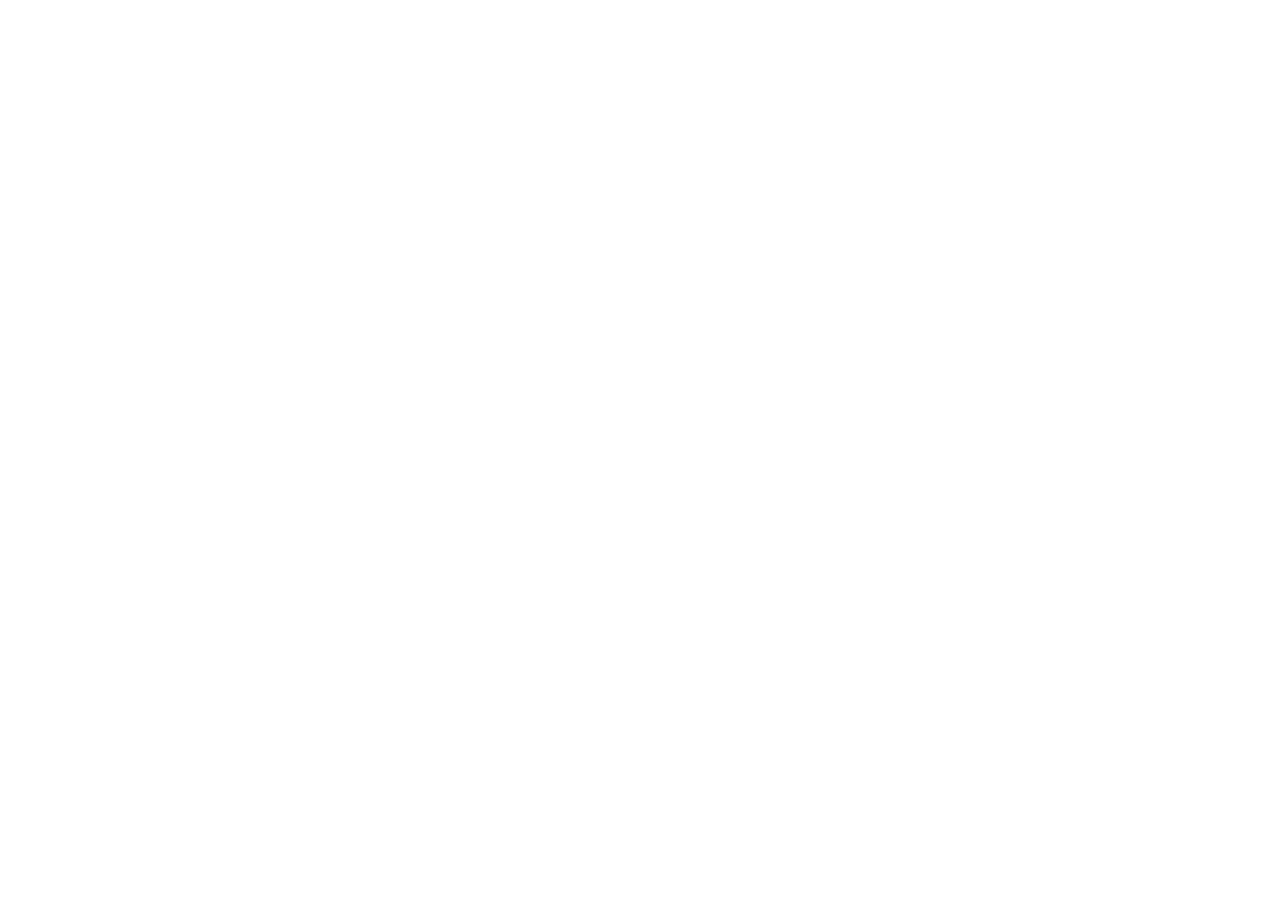
==== agenda/index.html @ 1144c00d "Route booking through brendaflores.co/agenda Adds a redirect page so the scheduler link shared in si" ====
<!doctype html>
<html lang="es">
  <head>
    <meta charset="utf-8" />
    <meta name="viewport" content="width=device-width, initial-scale=1" />
    <title>Agendar una llamada | Brenda Flores</title>

    <!-- ════════════════════════════════════════════════════════════
         AQUI SE CAMBIA EL DESTINO
         Esta pagina existe para que brendaflores.co/agenda sea la
         unica liga que repartas. Si algun dia dejas Calendly, cambia
         la URL en las TRES lineas marcadas abajo y todo lo que ya
         entregaste (firma, WhatsApp, LinkedIn, sitio) sigue sirviendo.
         ════════════════════════════════════════════════════════════ -->

    <!-- destino 1 de 3 -->
    <meta
      http-equiv="refresh"
      content="0; url=https://calendly.com/brenda-brendaflores/20min"
    />
    <meta name="robots" content="noindex, follow" />

    <style>
      :root {
        --ink: #0f0f1a;
        --muted: #6b7280;
        --accent: #4f46e5;
        --paper: #ffffff;
      }
      * {
        box-sizing: border-box;
      }
      body {
        margin: 0;
        min-height: 100vh;
        display: flex;
        align-items: center;
        justify-content: center;
        background: var(--paper);
        color: var(--ink);
        font-family: system-ui, -apple-system, "Segoe UI", sans-serif;
        text-align: center;
        padding: 24px;
        line-height: 1.6;
      }
      .box {
        max-width: 34rem;
      }
      h1 {
        font-size: 1.35rem;
        font-weight: 700;
        letter-spacing: -0.01em;
        margin: 0 0 10px;
      }
      p {
        color: var(--muted);
        margin: 0 0 24px;
        font-size: 0.97rem;
      }
      a.btn {
        display: inline-block;
        background: var(--ink);
        color: #fff;
        text-decoration: none;
        font-weight: 600;
        font-size: 0.95rem;
        padding: 14px 28px;
        border-radius: 999px;
        transition: background 0.2s;
      }
      a.btn:hover,
      a.btn:focus-visible {
        background: var(--accent);
      }
      .back {
        display: block;
        margin-top: 22px;
        color: var(--muted);
        font-size: 0.87rem;
      }
      :focus-visible {
        outline: 2px solid var(--accent);
        outline-offset: 3px;
        border-radius: 3px;
      }
    </style>
  </head>

  <body>
    <div class="box">
      <h1>Te estoy llevando al calendario</h1>
      <p>
        Si no pasa nada en un segundo, usa el botón. Son veinte minutos y te
        llamo yo al número que dejes.
      </p>
      <!-- destino 2 de 3 -->
      <a class="btn" href="https://calendly.com/brenda-brendaflores/20min"
        >Abrir el calendario</a
      >
      <a class="back" href="/">Volver a brendaflores.co</a>
    </div>

    <script>
      // destino 3 de 3
      window.location.replace("https://calendly.com/brenda-brendaflores/20min");
    </script>
  </body>
</html>
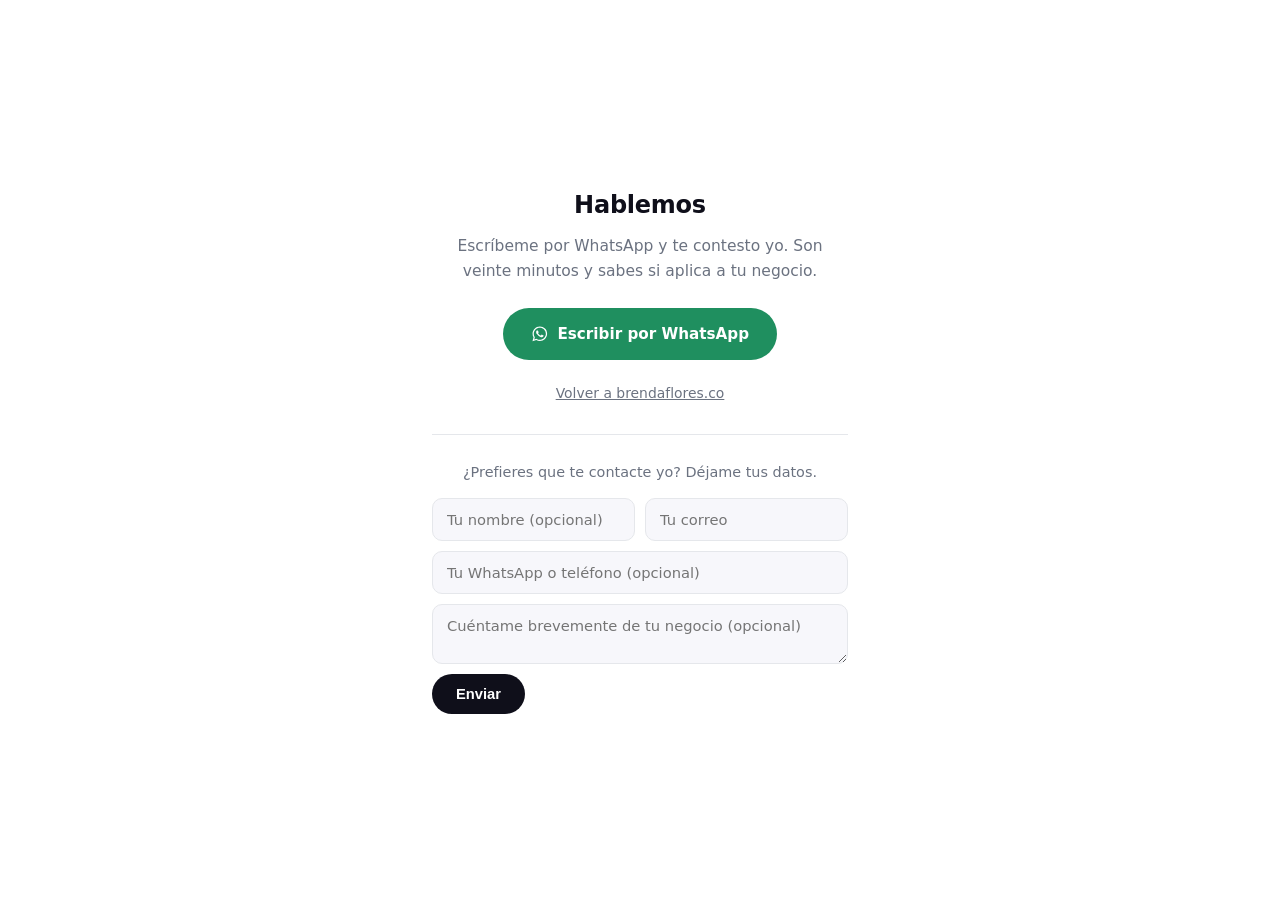
==== commit 8885592e: "Agregar SEO basico, WhatsApp como CTA principal y formulario de contacto Cierra el hueco de captura " ====
--- a/agenda/index.html
+++ b/agenda/index.html
@@ -3,29 +3,50 @@
   <head>
     <meta charset="utf-8" />
     <meta name="viewport" content="width=device-width, initial-scale=1" />
-    <title>Agendar una llamada | Brenda Flores</title>
-
-    <!-- ════════════════════════════════════════════════════════════
-         AQUI SE CAMBIA EL DESTINO
-         Esta pagina existe para que brendaflores.co/agenda sea la
-         unica liga que repartas. Si algun dia dejas Calendly, cambia
-         la URL en las TRES lineas marcadas abajo y todo lo que ya
-         entregaste (firma, WhatsApp, LinkedIn, sitio) sigue sirviendo.
-         ════════════════════════════════════════════════════════════ -->
-
-    <!-- destino 1 de 3 -->
+    <title>Hablemos | Brenda Flores</title>
     <meta
-      http-equiv="refresh"
-      content="0; url=https://calendly.com/brenda-brendaflores/20min"
+      name="description"
+      content="Escríbeme por WhatsApp o déjame tus datos y te contacto yo."
     />
     <meta name="robots" content="noindex, follow" />
+    <link rel="canonical" href="https://brendaflores.co/agenda" />
+    <link rel="icon" href="/favicon.svg" type="image/svg+xml" />
+
+    <!-- noindex no afecta esto: cuando alguien pega esta liga en WhatsApp
+         o LinkedIn, la vista previa la genera el og: de ESTA pagina, no
+         un buscador. Por eso lleva Open Graph aunque no se indexe. -->
+    <meta property="og:type" content="website" />
+    <meta property="og:title" content="Hablemos | Brenda Flores" />
+    <meta
+      property="og:description"
+      content="Escríbeme por WhatsApp o déjame tus datos y te contacto yo."
+    />
+    <meta property="og:url" content="https://brendaflores.co/agenda" />
+    <meta property="og:image" content="https://brendaflores.co/images/og-image.jpg" />
+    <meta property="og:locale" content="es_MX" />
+    <meta name="twitter:card" content="summary_large_image" />
+    <meta name="twitter:title" content="Hablemos | Brenda Flores" />
+    <meta
+      name="twitter:description"
+      content="Escríbeme por WhatsApp o déjame tus datos y te contacto yo."
+    />
+    <meta name="twitter:image" content="https://brendaflores.co/images/og-image.jpg" />
+
+    <!-- Analitica: los IDs de GA4 y Clarity se cambian en /analytics.js.
+         Aqui importa mas que en las otras paginas, porque esta es la liga
+         que repartes en la firma y en LinkedIn: es el unico sitio donde se
+         ve a la gente que llega sin haber pasado por el portafolio. -->
+    <script src="/analytics.js"></script>
 
     <style>
       :root {
         --ink: #0f0f1a;
         --muted: #6b7280;
         --accent: #4f46e5;
+        --wa: #1f8f5f;
         --paper: #ffffff;
+        --paper-2: #f7f7fb;
+        --border: #e5e7eb;
       }
       * {
         box-sizing: border-box;
@@ -44,10 +65,10 @@
         line-height: 1.6;
       }
       .box {
-        max-width: 34rem;
+        max-width: 26rem;
       }
       h1 {
-        font-size: 1.35rem;
+        font-size: 1.5rem;
         font-weight: 700;
         letter-spacing: -0.01em;
         margin: 0 0 10px;
@@ -58,8 +79,10 @@
         font-size: 0.97rem;
       }
       a.btn {
-        display: inline-block;
-        background: var(--ink);
+        display: inline-flex;
+        align-items: center;
+        gap: 9px;
+        background: var(--wa);
         color: #fff;
         text-decoration: none;
         font-weight: 600;
@@ -70,7 +93,12 @@
       }
       a.btn:hover,
       a.btn:focus-visible {
-        background: var(--accent);
+        background: #167a4f;
+      }
+      a.btn svg {
+        width: 1.1rem;
+        height: 1.1rem;
+        flex-shrink: 0;
       }
       .back {
         display: block;
@@ -83,26 +111,223 @@
         outline-offset: 3px;
         border-radius: 3px;
       }
+
+      /* ---------- lead form ---------- */
+      .lead-form-wrap {
+        margin-top: 30px;
+        padding-top: 26px;
+        border-top: 1px solid var(--border);
+        text-align: left;
+      }
+      .lead-form-wrap .lede {
+        font-size: 0.9rem;
+        text-align: center;
+        margin-bottom: 14px;
+      }
+      .lead-form {
+        display: flex;
+        flex-wrap: wrap;
+        align-items: flex-start;
+        gap: 10px;
+      }
+      .lead-form[hidden] {
+        display: none;
+      }
+      .lead-form .field {
+        flex: 1 1 180px;
+        min-width: 0;
+        display: flex;
+        flex-direction: column;
+        gap: 5px;
+      }
+      .lead-form input,
+      .lead-form textarea {
+        width: 100%;
+        background: var(--paper-2);
+        border: 1px solid var(--border);
+        color: var(--ink);
+        border-radius: 10px;
+        padding: 12px 14px;
+        font-family: inherit;
+        font-size: 0.92rem;
+        resize: vertical;
+      }
+      .lead-form textarea {
+        flex-basis: 100%;
+        min-height: 3rem;
+      }
+      .lead-form input:focus-visible,
+      .lead-form textarea:focus-visible {
+        outline: 2px solid var(--accent);
+        outline-offset: 2px;
+      }
+      .lead-form input.invalid {
+        border-color: #d1483f;
+      }
+      .lead-form .field-error {
+        font-size: 0.8rem;
+        color: #c2453c;
+        display: none;
+      }
+      .lead-form .field-error.show {
+        display: block;
+      }
+      .lead-form button[type="submit"] {
+        flex: none;
+        background: var(--ink);
+        color: #fff;
+        border: none;
+        border-radius: 999px;
+        padding: 12px 24px;
+        font-weight: 600;
+        font-size: 0.92rem;
+        cursor: pointer;
+        transition: background 0.2s;
+      }
+      .lead-form button[type="submit"]:hover {
+        background: var(--accent);
+      }
+      .lead-form-msg {
+        margin-top: 12px;
+        font-size: 0.88rem;
+        text-align: center;
+      }
     </style>
   </head>
 
   <body>
     <div class="box">
-      <h1>Te estoy llevando al calendario</h1>
+      <h1>Hablemos</h1>
       <p>
-        Si no pasa nada en un segundo, usa el botón. Son veinte minutos y te
-        llamo yo al número que dejes.
+        Escríbeme por WhatsApp y te contesto yo. Son veinte minutos y sabes
+        si aplica a tu negocio.
       </p>
-      <!-- destino 2 de 3 -->
-      <a class="btn" href="https://calendly.com/brenda-brendaflores/20min"
-        >Abrir el calendario</a
-      >
+      <a class="btn" id="wa-link" href="#" target="_blank" rel="noopener">
+        <svg viewBox="0 0 24 24" fill="currentColor" aria-hidden="true">
+          <path d="M12.04 2C6.58 2 2.13 6.45 2.13 11.91c0 1.75.46 3.46 1.32 4.96L2 22l5.25-1.38a9.9 9.9 0 0 0 4.79 1.22h.01c5.46 0 9.91-4.45 9.91-9.91 0-2.65-1.03-5.14-2.9-7.01A9.82 9.82 0 0 0 12.04 2Zm0 18.15h-.01a8.2 8.2 0 0 1-4.19-1.15l-.3-.18-3.12.82.83-3.04-.2-.31a8.19 8.19 0 0 1-1.26-4.38c0-4.54 3.7-8.24 8.25-8.24 2.2 0 4.27.86 5.83 2.42a8.19 8.19 0 0 1 2.41 5.83c0 4.54-3.7 8.23-8.24 8.23Zm4.52-6.17c-.25-.12-1.47-.72-1.69-.81-.23-.08-.39-.12-.56.13-.16.24-.64.8-.78.97-.15.16-.29.18-.53.06-.25-.13-1.05-.39-1.99-1.23-.74-.66-1.23-1.47-1.38-1.72-.14-.24-.01-.38.11-.5.11-.11.25-.29.37-.43.13-.15.17-.25.25-.41.08-.17.04-.31-.02-.43-.06-.12-.56-1.34-.76-1.84-.2-.48-.4-.41-.56-.42h-.47c-.17 0-.43.06-.66.31-.22.24-.86.85-.86 2.07 0 1.22.89 2.4 1.01 2.56.12.17 1.75 2.67 4.23 3.74.59.26 1.05.41 1.41.52.59.19 1.13.16 1.56.1.47-.07 1.47-.6 1.68-1.18.2-.58.2-1.08.14-1.18-.06-.11-.22-.17-.47-.29Z" />
+        </svg>
+        Escribir por WhatsApp
+      </a>
       <a class="back" href="/">Volver a brendaflores.co</a>
+
+      <div class="lead-form-wrap">
+        <p class="lede">¿Prefieres que te contacte yo? Déjame tus datos.</p>
+        <form class="lead-form" id="lead-form" novalidate>
+          <div class="field">
+            <input type="text" name="nombre" autocomplete="name" placeholder="Tu nombre (opcional)" pattern="[^0-9]*" />
+            <span class="field-error">No puede contener números.</span>
+          </div>
+          <div class="field">
+            <input type="email" name="email" required autocomplete="email" placeholder="Tu correo" />
+            <span class="field-error"></span>
+          </div>
+          <div class="field">
+            <input type="tel" name="telefono" autocomplete="tel" placeholder="Tu WhatsApp o teléfono (opcional)" pattern="[0-9+\-\s\(\)]{7,20}" />
+            <span class="field-error">Ingresa un teléfono válido: solo números, espacios, + o -.</span>
+          </div>
+          <textarea name="nota" rows="2" placeholder="Cuéntame brevemente de tu negocio (opcional)"></textarea>
+          <input type="text" name="_gotcha" style="display: none" tabindex="-1" autocomplete="off" />
+          <input type="hidden" name="_subject" value="Lead: /agenda" />
+          <button type="submit">Enviar</button>
+        </form>
+        <p class="lead-form-msg" id="lead-form-msg" hidden></p>
+      </div>
     </div>
 
     <script>
-      // destino 3 de 3
-      window.location.replace("https://calendly.com/brenda-brendaflores/20min");
+      /* ════════════════════════════════════════════════════════════════
+         CONFIG: cambia solo estas lineas
+         WHATSAPP y GOOGLE_FORM_* deben quedar iguales a las de
+         index.html/diagnostico.html (mismo numero, mismo Google Form).
+         Instrucciones completas de como sacar el ID y los entry.NUMERO:
+         ver diagnostico.html. Mientras GOOGLE_FORM_ID diga PEGA_AQUI el
+         formulario no manda nada.
+         ════════════════════════════════════════════════════════════════ */
+      const WHATSAPP = "+52 442 285 0248";
+      const WA_TEXT = "Hola Brenda, quiero hablar contigo.";
+      const GOOGLE_FORM_ID = "1FAIpQLSeygio4SpVaBjWO8PQGakqrBsSv2ix5JEw7QPZq3Kpj7VCutw";
+      const GOOGLE_FORM_ENTRY = {
+        nombre: "entry.951490312",
+        email: "entry.901115146",
+        telefono: "entry.2092672062",
+        nota: "entry.646749001",
+      };
+
+      if (WHATSAPP) {
+        document.getElementById("wa-link").href =
+          "https://wa.me/" +
+          WHATSAPP.replace(/\D/g, "") +
+          "?text=" +
+          encodeURIComponent(WA_TEXT);
+      }
+
+      /* Validacion inline: mismo patron que index.html/diagnostico.html,
+         pero esta pagina es solo espanol, sin swap de idioma. */
+      function validarLeadForm(form) {
+        let valido = true;
+        form.querySelectorAll(".field").forEach((campo) => {
+          const input = campo.querySelector("input");
+          const error = campo.querySelector(".field-error");
+          if (!input || !error) return;
+          if (input.name === "email") {
+            if (input.validity.valueMissing) {
+              error.textContent = "Este campo es obligatorio.";
+            } else if (input.validity.typeMismatch) {
+              error.textContent = "Escribe un correo válido, ej. tu@correo.com";
+            }
+          }
+          const ok = input.validity.valid;
+          input.classList.toggle("invalid", !ok);
+          error.classList.toggle("show", !ok);
+          if (!ok) valido = false;
+        });
+        return valido;
+      }
+
+      (function wireLeadForm() {
+        const form = document.getElementById("lead-form");
+        const msg = document.getElementById("lead-form-msg");
+        if (!form || /PEGA_AQUI/.test(GOOGLE_FORM_ID)) return;
+        const action =
+          "https://docs.google.com/forms/d/e/" + GOOGLE_FORM_ID + "/formResponse";
+        form.querySelectorAll(".field input").forEach((input) => {
+          input.addEventListener("input", () => {
+            input.classList.remove("invalid");
+            const error = input.closest(".field").querySelector(".field-error");
+            if (error) error.classList.remove("show");
+          });
+        });
+        form.addEventListener("submit", async (e) => {
+          e.preventDefault();
+          if (!validarLeadForm(form)) {
+            const primerInvalido = form.querySelector(".field input.invalid");
+            if (primerInvalido) primerInvalido.focus();
+            return;
+          }
+          const bot = form.elements["_gotcha"] && form.elements["_gotcha"].value;
+          const boton = form.querySelector("button[type=submit]");
+          const data = new URLSearchParams();
+          data.append(GOOGLE_FORM_ENTRY.nombre, form.elements["nombre"].value);
+          data.append(GOOGLE_FORM_ENTRY.email, form.elements["email"].value);
+          data.append(GOOGLE_FORM_ENTRY.telefono, form.elements["telefono"].value);
+          data.append(GOOGLE_FORM_ENTRY.nota, form.elements["nota"].value);
+          try {
+            if (!bot) {
+              await fetch(action, { method: "POST", mode: "no-cors", body: data });
+            }
+            form.hidden = true;
+            msg.hidden = false;
+            msg.textContent = "Listo, ya lo tengo. Te escribo pronto.";
+            if (!bot && typeof window.trackEvento === "function") {
+              window.trackEvento("lead_form_submit", boton);
+            }
+          } catch (err) {
+            msg.hidden = false;
+            msg.textContent =
+              "No se pudo enviar. Escríbeme directo a brenda@brendaflores.co";
+          }
+        });
+      })();
     </script>
   </body>
 </html>
